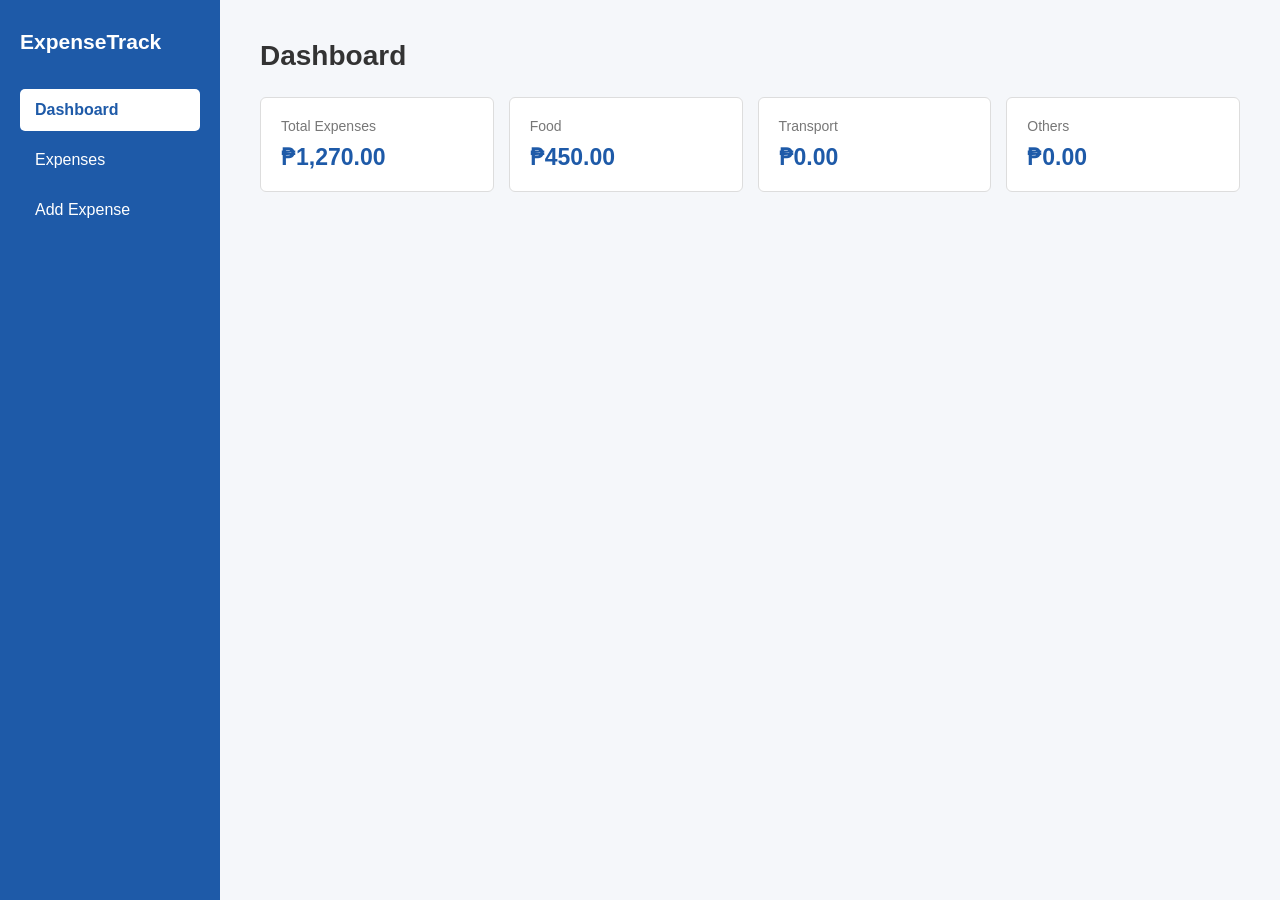
==== index.html @ 1b0397d8 "Add files via upload" ====
<!DOCTYPE html>
<html lang="en">

<head>
    <meta charset="UTF-8">
    <meta name="viewport" content="width=device-width, initial-scale=1.0">
    <title>Expense Tracker</title>
    <link rel="stylesheet" href="style.css">
</head>

<body>

    <div class="app">

        <aside class="sidebar">
            <h2>ExpenseTrack</h2>

            <nav>
                <a href="index.html" class="active">Dashboard</a>
                <a href="expenses.html">Expenses</a>
                <a href="expense-form.html">Add Expense</a>
            </nav>
        </aside>

        <main class="main-content">

            <div class="page-header">
                <h1>Dashboard</h1>
            </div>

            <div class="cards">
                <div class="card">
                    <p>Total Expenses</p>
                    <h2 id="dashboard-total">₱1,270.00</h2>
                </div>

                <div class="card">
                    <p>Food</p>
                    <h2 id="food-total">₱450.00</h2>
                </div>

                <div class="card">
                    <p>Transport</p>
                    <h2 id="transpo-total">₱0.00</h2>
                </div>
                
                <div class="card">
                    <p>Others</p>
                    <h2 id="other-total">₱0.00</h2>
                </div>
            </div>

        </main>

    </div>

    <script src="script.js"></script>
</body>

</html>
---- style.css ----
* {
    margin: 0;
    padding: 0;
    box-sizing: border-box;
}

body {
    font-family: Arial, sans-serif;
    background-color: #f5f7fa;
    color: #333;
}

.app {
    display: flex;
    min-height: 100vh;
}

.sidebar {
    width: 220px;
    background-color: #1e5aa8;
    padding: 30px 20px;
    color: white;
}

.sidebar h2 {
    font-size: 21px;
    margin-bottom: 35px;
}

.sidebar nav {
    display: flex;
    flex-direction: column;
    gap: 8px;
}

.sidebar nav a {
    color: white;
    text-decoration: none;
    padding: 12px 15px;
    border-radius: 5px;
}

.sidebar nav a:hover {
    background-color: #3474c4;
}

.sidebar nav a.active {
    background-color: white;
    color: #1e5aa8;
    font-weight: bold;
}

.main-content {
    flex: 1;
    padding: 40px;
}

.page-header {
    margin-bottom: 25px;
}

.page-header h1 {
    font-size: 28px;
    margin-bottom: 6px;
}

.page-header p {
    color: #777;
    font-size: 14px;
}

.row-header {
    display: flex;
    justify-content: space-between;
    align-items: center;
}

.cards {
    display: grid;
    grid-template-columns: repeat(4, 1fr);
    gap: 15px;
    margin-bottom: 25px;
}

.card {
    background-color: white;
    border: 1px solid #ddd;
    border-radius: 6px;
    padding: 20px;
}

.card p {
    font-size: 14px;
    color: #777;
    margin-bottom: 10px;
}

.card h2 {
    color: #1e5aa8;
    font-size: 23px;
}

.section {
    background-color: white;
    border: 1px solid #ddd;
    border-radius: 6px;
    padding: 20px;
}

.section-header {
    display: flex;
    justify-content: space-between;
    align-items: center;
    margin-bottom: 18px;
}

.section-header h2 {
    font-size: 19px;
}

.section-header a {
    color: #1e5aa8;
    text-decoration: none;
    font-size: 14px;
}

table {
    width: 100%;
    border-collapse: collapse;
}

th,
td {
    border: 1px solid #ddd;
    padding: 12px 15px;
    text-align: left;
}

th {
    background-color: #eaf2fb;
    color: #1e5aa8;
    font-size: 14px;
}

td {
    font-size: 14px;
}

tbody tr:nth-child(even) {
    background-color: #f8f9fa;
}

tbody tr:hover {
    background-color: #f0f5fb;
}

.button {
    display: inline-block;
    background-color: #1e5aa8;
    color: white;
    text-decoration: none;
    border: none;
    padding: 10px 16px;
    border-radius: 5px;
    cursor: pointer;
}

.button:hover {
    background-color: #174982;
}

.edit-button {
    display: inline-block;
    background-color: #e5effa;
    color: #1e5aa8;
    text-decoration: none;
    border: 1px solid #b9d2ef;
    padding: 7px 12px;
    border-radius: 4px;
    margin-right: 5px;
}

.delete-button {
    background-color: #f8e5e5;
    color: #b52a2a;
    border: 1px solid #edc2c2;
    padding: 7px 12px;
    border-radius: 4px;
    cursor: pointer;
}

.total {
    display: flex;
    justify-content: flex-end;
    gap: 20px;
    margin-top: 18px;
    padding-top: 15px;
    border-top: 1px solid #ddd;
}

.total strong {
    color: #1e5aa8;
}

.form-card {
    max-width: 650px;
    background-color: white;
    border: 1px solid #ddd;
    border-radius: 6px;
    overflow: hidden;
}

.form-card form {
    padding: 25px;
}

.form-group {
    margin-bottom: 20px;
}

.form-group label {
    display: block;
    font-size: 14px;
    font-weight: bold;
    margin-bottom: 7px;
}

.form-group input,
.form-group select {
    width: 100%;
    height: 42px;
    padding: 0 12px;
    border: 1px solid #ccc;
    border-radius: 4px;
    font-size: 14px;
    background-color: white;
}

.form-group input:focus,
.form-group select:focus {
    outline: none;
    border-color: #1e5aa8;
}

.form-actions {
    display: flex;
    justify-content: flex-end;
    gap: 10px;
    padding-top: 20px;
    border-top: 1px solid #ddd;
}

.cancel-button {
    background-color: #eee;
    color: #555;
    text-decoration: none;
    padding: 10px 16px;
    border-radius: 5px;
}
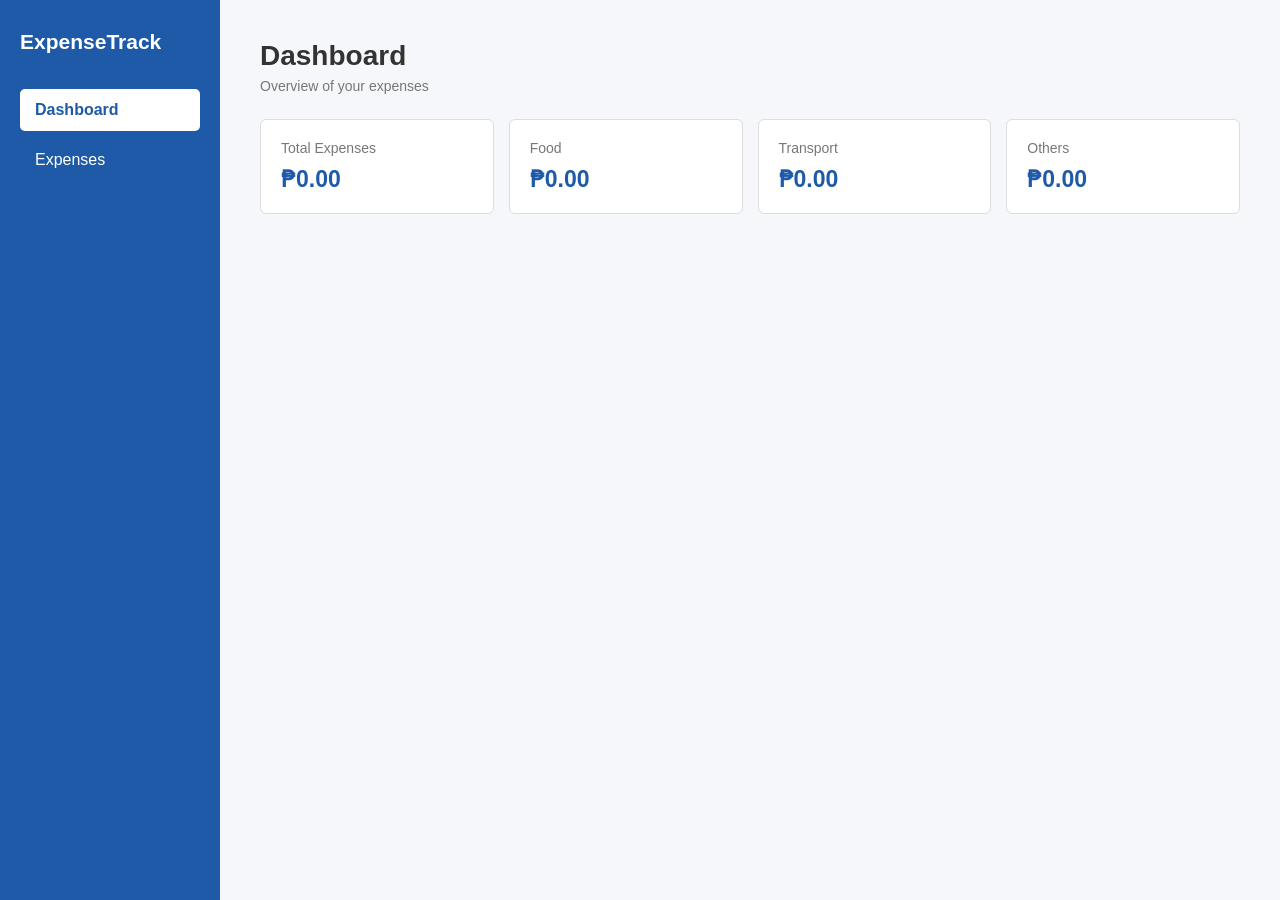
==== commit 14ad2850: "Add files via upload" ====
--- a/index.html
+++ b/index.html
@@ -18,7 +18,6 @@
             <nav>
                 <a href="index.html" class="active">Dashboard</a>
                 <a href="expenses.html">Expenses</a>
-                <a href="expense-form.html">Add Expense</a>
             </nav>
         </aside>
 
@@ -26,28 +25,31 @@
 
             <div class="page-header">
                 <h1>Dashboard</h1>
+                <p>Overview of your expenses</p>
             </div>
 
             <div class="cards">
+
                 <div class="card">
                     <p>Total Expenses</p>
-                    <h2 id="dashboard-total">₱1,270.00</h2>
+                    <h2 id="dashboard-total">₱0.00</h2>
                 </div>
 
                 <div class="card">
                     <p>Food</p>
-                    <h2 id="food-total">₱450.00</h2>
+                    <h2 id="food-total">₱0.00</h2>
                 </div>
 
                 <div class="card">
                     <p>Transport</p>
                     <h2 id="transpo-total">₱0.00</h2>
                 </div>
-                
+
                 <div class="card">
                     <p>Others</p>
                     <h2 id="other-total">₱0.00</h2>
                 </div>
+
             </div>
 
         </main>
@@ -55,6 +57,7 @@
     </div>
 
     <script src="script.js"></script>
+
 </body>
 
-</html>
+</html>
